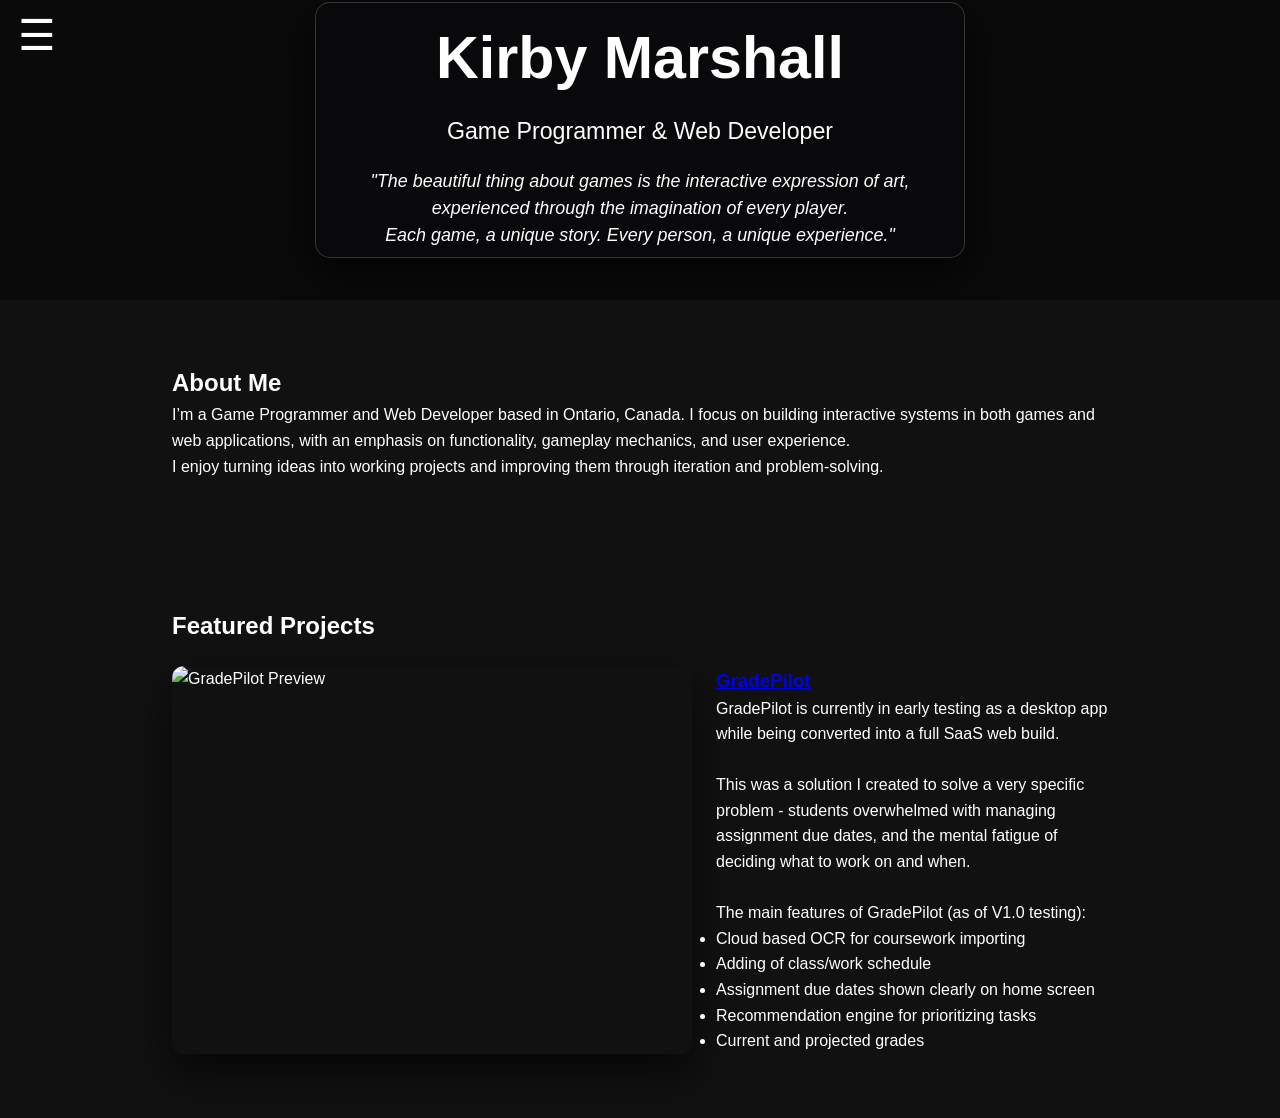
==== index.html @ d5e61985 "Add files via upload" ====
<!DOCTYPE html>
<html lang="en">
<head>
    <meta charset="UTF-8">
    <meta name="viewport" content="width=device-width, initial-scale=1.0">
    <title>Kirby Marshall | Game Developer</title>
    <link rel="stylesheet" href="style.css">
</head>
<body>

    <nav class="nav">
        <button class="hamburger" id="hamburger">☰</button>
        <div class="menu" id="menu">
            <a href="index.html">Homepage</a>
            <a href="resume.html">Resume</a>
            <a href="game-dev.html">Game Dev Projects</a>
            <a href="web-dev.html">Web Dev Projects</a>
            <a href="contact.html">Contact</a>
        </div>
    </nav>

    <header class="hero">
        <div class="collage">
            <img src="Assets/img1.jpg" class="img i1" alt="">
            <img src="Assets/img2.jpg" class="img i2" alt="">
            <img src="Assets/img3.jpg" class="img i3" alt="">
            <img src="Assets/img4.jpg" class="img i4" alt="">
            <img src="Assets/img5.jpg" class="img i5" alt="">
            <img src="Assets/img6.jpg" class="img i6" alt="">
            <img src="Assets/img7.jpg" class="img i7" alt="">
            <img src="Assets/img8.jpg" class="img i8" alt="">
        </div>

        <div class="hero-text">
            <div class="glass">
                <h1>Kirby Marshall</h1>
                <p>Game Programmer & Web Developer</p>

                <p>
                    <em>
                        "The beautiful thing about games is the interactive expression of art,
                        experienced through the imagination of every player.<br>
                        Each game, a unique story. Every person, a unique experience."
                    </em>
                </p>
            </div>
        </div>
    </header>

    <section>
        <h2>About Me</h2>

        <p>
            I’m a Game Programmer and Web Developer based in Ontario, Canada. I focus on building interactive systems in both games and web applications, with an emphasis on functionality, gameplay mechanics, and user experience.
        </p>

        <p>
            I enjoy turning ideas into working projects and improving them through iteration and problem-solving.
        </p>
    </section>

    <section>
        <h2>Featured Projects</h2>

        <div class="project">

            <img src="Assets/gradepilot.jpg" alt="GradePilot Preview" class="project-img">

            <div class="project-info">

                <h3>
                    <a href="https://github.com/RomuluStudios/GradePilot" target="_blank">
                        GradePilot
                    </a>
                </h3>

                <p>
                    GradePilot is currently in early testing as a desktop app while being converted into a full SaaS web build.
                    <br><br>
                    This was a solution I created to solve a very specific problem - students overwhelmed with managing assignment due dates,
                    and the mental fatigue of deciding what to work on and when.
                    <br><br>
                    The main features of GradePilot (as of V1.0 testing):
                </p>

                <ul>
                    <li>Cloud based OCR for coursework importing</li>
                    <li>Adding of class/work schedule</li>
                    <li>Assignment due dates shown clearly on home screen</li>
                    <li>Recommendation engine for prioritizing tasks</li>
                    <li>Current and projected grades</li>
                </ul>

            </div>
        </div>

    </section>

    <script src="script.js"></script>
</body>
</html>
---- style.css ----
/* RESET */
* {
    margin: 0;
    padding: 0;
    box-sizing: border-box;
}

/* BASE */
body {
    font-family: Arial, sans-serif;
    background-color: #111;
    color: white;
    line-height: 1.6;
}

/* ================= NAV ================= */
.nav {
    position: fixed;
    top: 0;
    left: 0;
    z-index: 1000;
}

.hamburger {
    background: none;
    border: none;
    color: white;
    font-size: 2.6rem;
    padding: 0.7rem 1.1rem;
    cursor: pointer;
}

/* MENU */
.menu {
    position: absolute;
    top: 3.7rem;
    left: 1rem;
    min-width: 220px;
    padding: 0.8rem 0;
    border-radius: 15px;
    background: rgba(15, 15, 30, 0.1);
    backdrop-filter: blur(6px);
    -webkit-backdrop-filter: blur(48px);
    border: 1px solid rgba(255, 255, 255, 0.18);
    box-shadow: 0 15px 45px rgba(0, 0, 0, 0.7);
    display: flex;
    flex-direction: column;
    opacity: 0;
    transform: translateY(-20px);
    pointer-events: none;
    transition: all 0.35s ease;
}

    .menu.show {
        opacity: 1;
        transform: translateY(0);
        pointer-events: auto;
    }

    .menu a {
        color: white;
        text-decoration: none;
        padding: 0.85rem 1.4rem;
        font-size: 1.1rem;
        transition: all 0.2s ease;
    }

        .menu a:hover {
            background: rgba(255, 255, 255, 0.1);
            padding-left: 1.8rem;
        }

/* ================= HERO ================= */
.hero {
    position: relative;
    width: 100%;
    height: 300px;
    overflow: hidden;
    display: flex;
    align-items: flex-start;
    justify-content: center;
}

/* ================= COLLAGE ================= */
.collage {
    position: absolute;
    inset: 0;
    z-index: 0;
    overflow: hidden;
    background: #0a0a0a;
}

.img {
    position: absolute;
    width: 30%;
    min-width: 380px;
    height: auto;
    object-fit: cover;
    border-radius: 12px;
    box-shadow: 0 25px 50px rgba(0, 0, 0, 0.8);
    opacity: 1;
}

.i1 {
    top: -15%;
    left: -8%;
    transform: rotate(-11deg);
    z-index: 1;
}

.i2 {
    top: -30%;
    left: 18%;
    transform: rotate(-12deg);
    z-index: -1;
}

.i3 {
    top: -10%;
    left: 72%;
    transform: rotate(-5deg);
}

.i4 {
    top: 45%;
    left: -1%;
    transform: rotate(10deg);
    z-index: 1;
}

.i5 {
    top: 15%;
    left: 35%;
    transform: rotate(-8deg);
    z-index: 3;
}

.i6 {
    top: 28%;
    left: 25%;
    transform: rotate(5deg);
}

.i7 {
    top: -8%;
    left: 42%;
    transform: rotate(5deg);
}

.i8 {
    top: 32%;
    left: 70%;
    transform: rotate(8deg);
    z-index: 2;
}

/* ================= HERO TEXT ================= */
.hero-text {
    position: relative;
    z-index: 10;
    text-align: center;
    padding-top: 0.1rem;
    padding-left: 1rem;
    padding-right: 1rem;
    max-width: 1000px;
}

.glass {
    background: rgba(15, 15, 30, 0.1);
    backdrop-filter: blur(6px);
    -webkit-backdrop-filter: blur(48px);
    border: 1px solid rgba(255, 255, 255, 0.18);
    border-radius: 15px;
    padding: 0.5rem 0.5rem;
    box-shadow: 0 15px 45px rgba(0, 0, 0, 0.7);
    max-width: 650px;
    margin: 0 auto;
}

.hero h1 {
    font-size: 3.7rem;
    margin-bottom: 0.5rem;
}

.hero p:first-of-type {
    font-size: 1.45rem;
    margin-bottom: 1.1rem;
}

.hero em {
    display: block;
    font-style: italic;
    font-size: 1.12rem;
    line-height: 1.5;
}

/* ================= SECTIONS ================= */
section {
    padding: 4rem 2rem;
    max-width: 1000px;
    margin: 0 auto;
}

/* ================= PROJECT LAYOUT (NEW) ================= */

.project {
    display: flex;
    gap: 24px;
    align-items: stretch;
    margin-top: 20px;
}

/* LEFT SIDE (image container) */
.project-img {
    width: 520px;
    align-self: stretch; /* forces it to match height */
    object-fit: cover;
    border-radius: 12px;
    box-shadow: 0 20px 40px rgba(0, 0, 0, 0.6);
    display: block;
}

/* RIGHT SIDE (text container) */
.project-info {
    flex: 1;
}

/* ================= MOBILE ================= */
@media (max-width: 768px) {
    .project {
        flex-direction: column;
    }

    .project-img {
        width: 100%;
    }
}
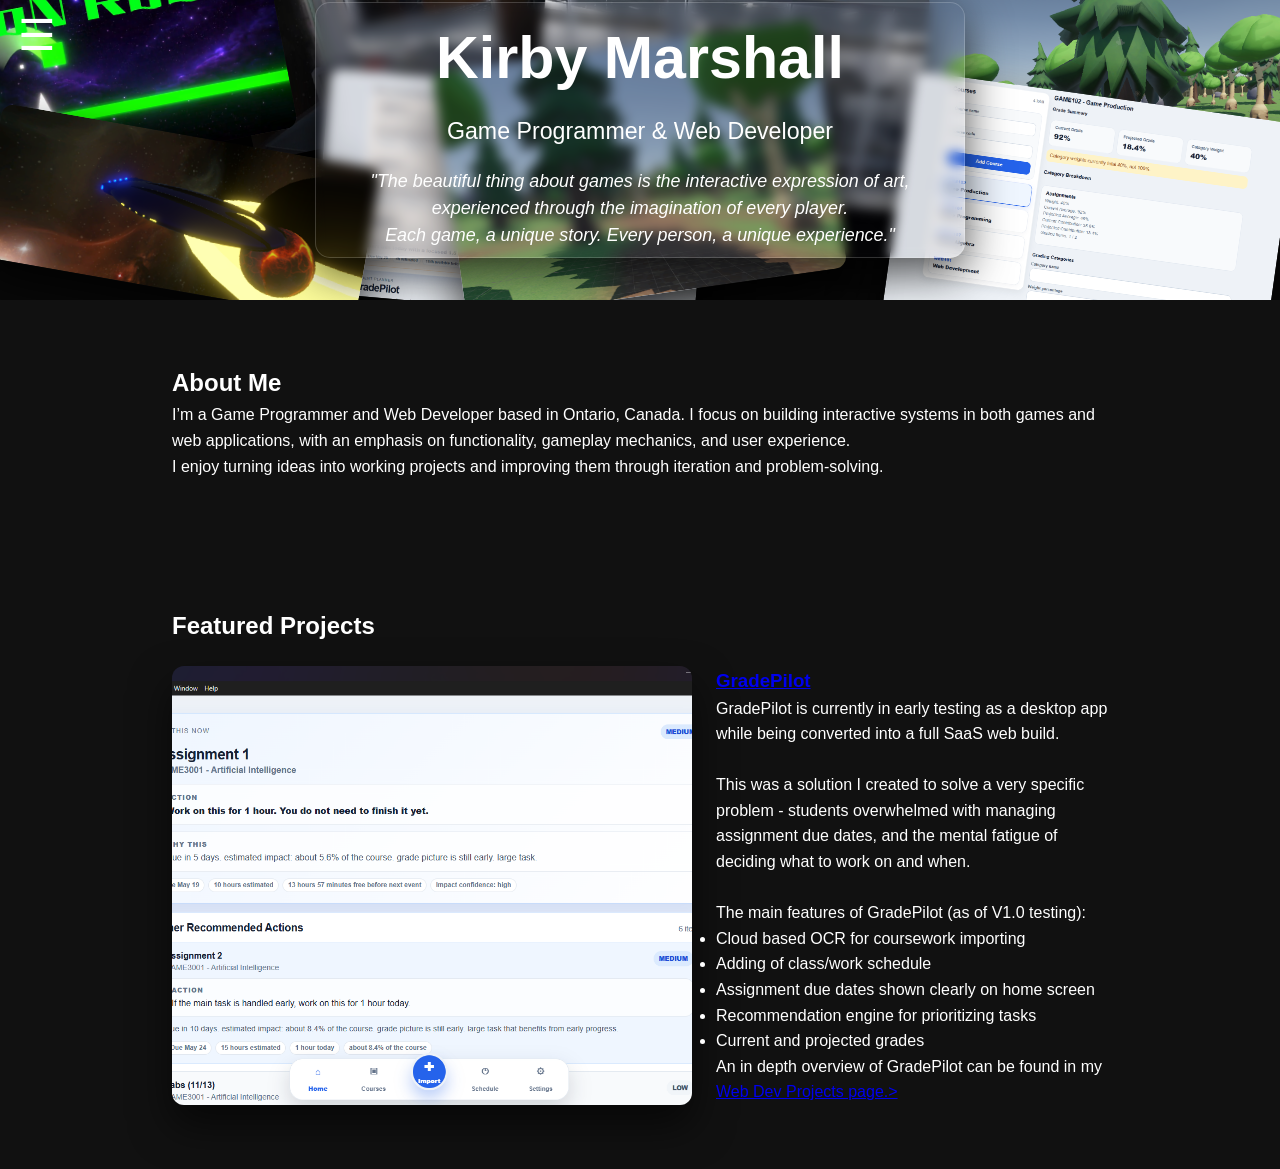
==== commit c61e3bab: "Web Dev Link (GradePilot) added link to in depth overview of GradePilot (web dev projects page) to t" ====
--- a/index.html
+++ b/index.html
@@ -90,6 +90,10 @@
                     <li>Recommendation engine for prioritizing tasks</li>
                     <li>Current and projected grades</li>
                 </ul>
+                <p>
+                    An in depth overview of GradePilot can be found in my
+                <a href="https://romulustudios.github.io/Portfolio-Site/web-dev.html" target="_blank">Web Dev Projects page.></a>
+                </p>
 
             </div>
         </div>
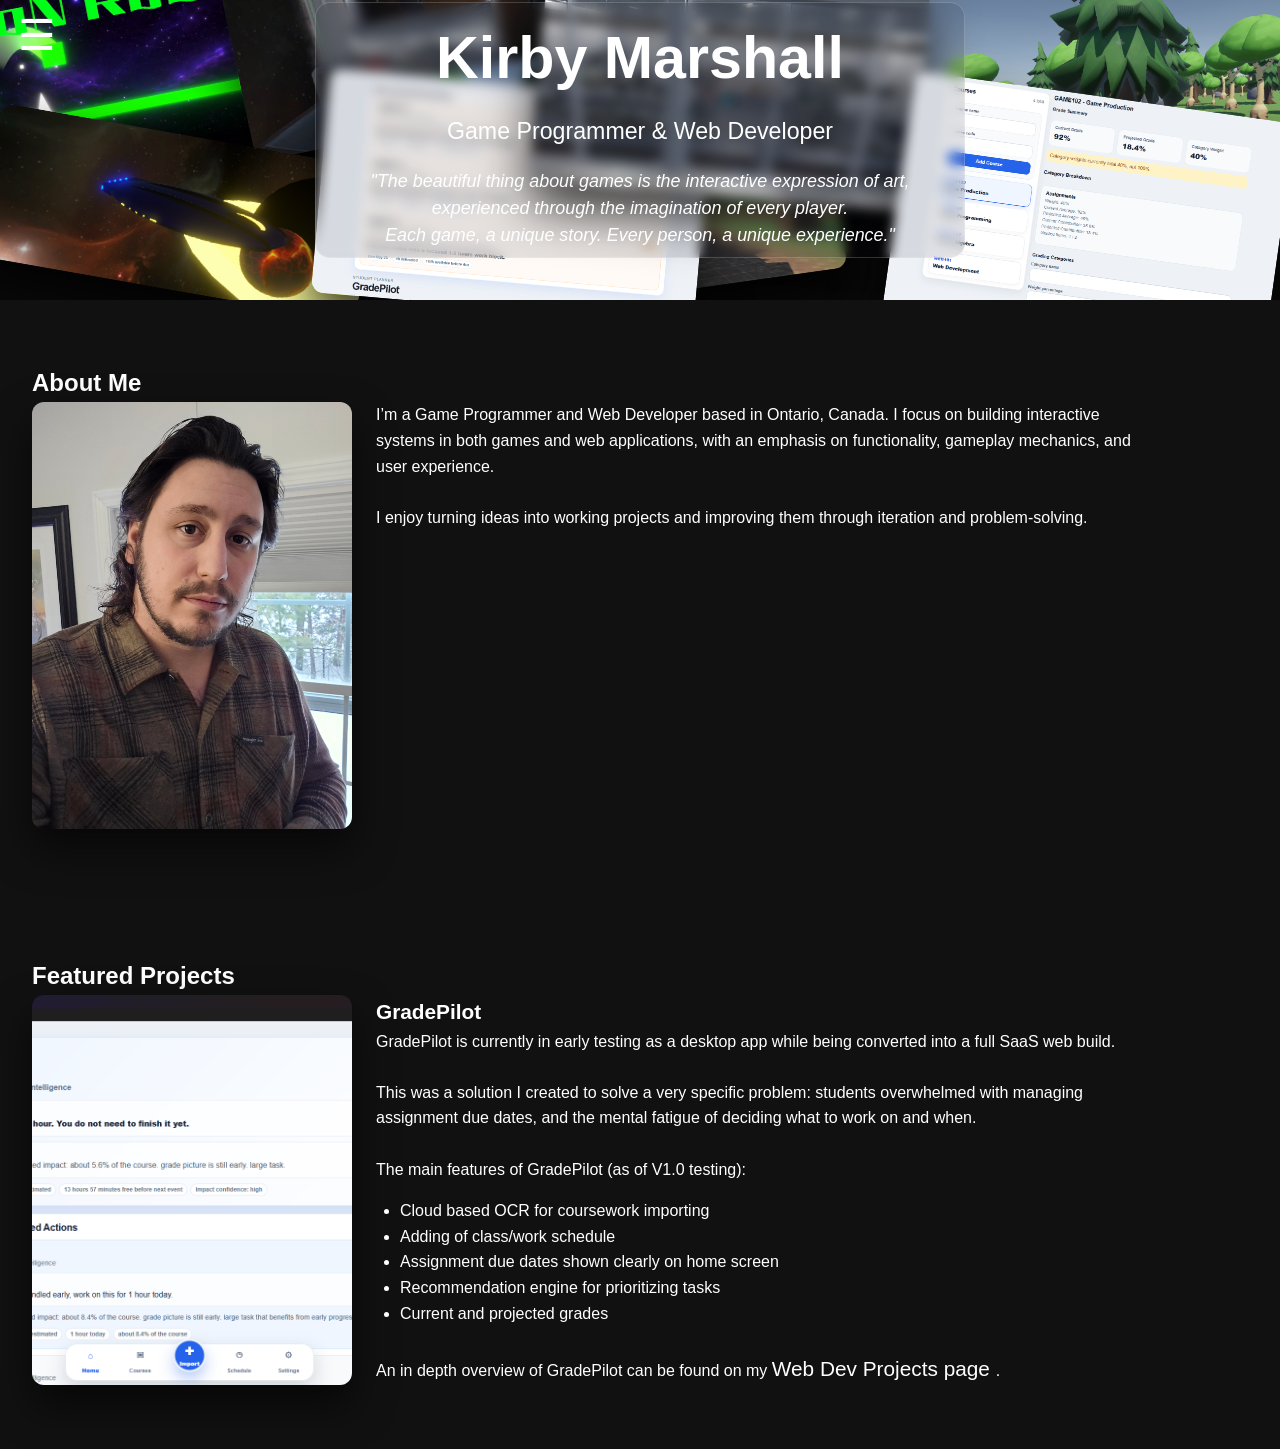
==== commit c193c66b: "Added About Selfie added selfie to about section, updated css to style section into the same layout " ====
--- a/index.html
+++ b/index.html
@@ -10,6 +10,7 @@
 
     <nav class="nav">
         <button class="hamburger" id="hamburger">☰</button>
+
         <div class="menu" id="menu">
             <a href="index.html">Homepage</a>
             <a href="resume.html">Resume</a>
@@ -19,7 +20,9 @@
         </div>
     </nav>
 
+    <!-- HERO -->
     <header class="hero">
+
         <div class="collage">
             <img src="Assets/img1.jpg" class="img i1" alt="">
             <img src="Assets/img2.jpg" class="img i2" alt="">
@@ -33,7 +36,9 @@
 
         <div class="hero-text">
             <div class="glass">
+
                 <h1>Kirby Marshall</h1>
+
                 <p>Game Programmer & Web Developer</p>
 
                 <p>
@@ -43,63 +48,109 @@
                         Each game, a unique story. Every person, a unique experience."
                     </em>
                 </p>
-            </div>
-        </div>
-    </header>
-
-    <section>
-        <h2>About Me</h2>
-
-        <p>
-            I’m a Game Programmer and Web Developer based in Ontario, Canada. I focus on building interactive systems in both games and web applications, with an emphasis on functionality, gameplay mechanics, and user experience.
-        </p>
-
-        <p>
-            I enjoy turning ideas into working projects and improving them through iteration and problem-solving.
-        </p>
-    </section>
-
-    <section>
-        <h2>Featured Projects</h2>
-
-        <div class="project">
-
-            <img src="Assets/gradepilot.jpg" alt="GradePilot Preview" class="project-img">
-
-            <div class="project-info">
-
-                <h3>
-                    <a href="https://github.com/RomuluStudios/GradePilot" target="_blank">
-                        GradePilot
-                    </a>
-                </h3>
-
-                <p>
-                    GradePilot is currently in early testing as a desktop app while being converted into a full SaaS web build.
-                    <br><br>
-                    This was a solution I created to solve a very specific problem - students overwhelmed with managing assignment due dates,
-                    and the mental fatigue of deciding what to work on and when.
-                    <br><br>
-                    The main features of GradePilot (as of V1.0 testing):
-                </p>
-
-                <ul>
-                    <li>Cloud based OCR for coursework importing</li>
-                    <li>Adding of class/work schedule</li>
-                    <li>Assignment due dates shown clearly on home screen</li>
-                    <li>Recommendation engine for prioritizing tasks</li>
-                    <li>Current and projected grades</li>
-                </ul>
-                <p>
-                    An in depth overview of GradePilot can be found in my
-                <a href="https://romulustudios.github.io/Portfolio-Site/web-dev.html" target="_blank">Web Dev Projects page.></a>
-                </p>
 
             </div>
         </div>
 
+    </header>
+
+    <!-- ABOUT -->
+    <section>
+        <div class="container">
+
+            <h2>About Me</h2>
+
+            <div class="project">
+
+                <img src="Assets/selfie.jpg"
+                     alt="Kirby Marshall"
+                     class="about-img">
+
+                <div class="project-info">
+
+                    <p>
+                        I’m a Game Programmer and Web Developer based in Ontario, Canada.
+                        I focus on building interactive systems in both games and web applications,
+                        with an emphasis on functionality, gameplay mechanics, and user experience.
+                    </p>
+
+                    <br>
+
+                    <p>
+                        I enjoy turning ideas into working projects and improving them
+                        through iteration and problem-solving.
+                    </p>
+
+                </div>
+
+            </div>
+
+        </div>
+    </section>
+
+    <!-- FEATURED PROJECTS -->
+    <section>
+        <div class="container">
+
+            <h2>Featured Projects</h2>
+
+            <div class="project">
+
+                <img src="Assets/gradepilot.jpg"
+                     alt="GradePilot Preview"
+                     class="project-img">
+
+                <div class="project-info">
+
+                    <h3>
+                        <a href="https://github.com/RomuluStudios/GradePilot" target="_blank">
+                            GradePilot
+                        </a>
+                    </h3>
+
+                    <p>
+                        GradePilot is currently in early testing as a desktop app while being converted into a full SaaS web build.
+                    </p>
+
+                    <br>
+
+                    <p>
+                        This was a solution I created to solve a very specific problem:
+                        students overwhelmed with managing assignment due dates,
+                        and the mental fatigue of deciding what to work on and when.
+                    </p>
+
+                    <br>
+
+                    <p>
+                        The main features of GradePilot (as of V1.0 testing):
+                    </p>
+
+                    <ul>
+                        <li>Cloud based OCR for coursework importing</li>
+                        <li>Adding of class/work schedule</li>
+                        <li>Assignment due dates shown clearly on home screen</li>
+                        <li>Recommendation engine for prioritizing tasks</li>
+                        <li>Current and projected grades</li>
+                    </ul>
+
+                    <br>
+
+                    <p>
+                        An in depth overview of GradePilot can be found on my
+                        <a href="web-dev.html" target="_blank">
+                            Web Dev Projects page
+                        </a>.
+                    </p>
+
+                </div>
+
+            </div>
+
+        </div>
     </section>
 
     <script src="script.js"></script>
+
 </body>
 </html>
--- a/style.css
+++ b/style.css
@@ -14,6 +14,7 @@
 }
 
 /* ================= NAV ================= */
+
 .nav {
     position: fixed;
     top: 0;
@@ -31,6 +32,7 @@
 }
 
 /* MENU */
+
 .menu {
     position: absolute;
     top: 3.7rem;
@@ -71,6 +73,7 @@
         }
 
 /* ================= HERO ================= */
+
 .hero {
     position: relative;
     width: 100%;
@@ -82,6 +85,7 @@
 }
 
 /* ================= COLLAGE ================= */
+
 .collage {
     position: absolute;
     inset: 0;
@@ -98,21 +102,18 @@
     object-fit: cover;
     border-radius: 12px;
     box-shadow: 0 25px 50px rgba(0, 0, 0, 0.8);
-    opacity: 1;
 }
 
 .i1 {
     top: -15%;
     left: -8%;
     transform: rotate(-11deg);
-    z-index: 1;
 }
 
 .i2 {
     top: -30%;
     left: 18%;
     transform: rotate(-12deg);
-    z-index: -1;
 }
 
 .i3 {
@@ -125,14 +126,12 @@
     top: 45%;
     left: -1%;
     transform: rotate(10deg);
-    z-index: 1;
 }
 
 .i5 {
     top: 15%;
     left: 35%;
     transform: rotate(-8deg);
-    z-index: 3;
 }
 
 .i6 {
@@ -151,10 +150,10 @@
     top: 32%;
     left: 70%;
     transform: rotate(8deg);
-    z-index: 2;
 }
 
 /* ================= HERO TEXT ================= */
+
 .hero-text {
     position: relative;
     z-index: 10;
@@ -171,8 +170,7 @@
     -webkit-backdrop-filter: blur(48px);
     border: 1px solid rgba(255, 255, 255, 0.18);
     border-radius: 15px;
-    padding: 0.5rem 0.5rem;
-    box-shadow: 0 15px 45px rgba(0, 0, 0, 0.7);
+    padding: 0.5rem;
     max-width: 650px;
     margin: 0 auto;
 }
@@ -195,43 +193,95 @@
 }
 
 /* ================= SECTIONS ================= */
+
 section {
+    width: 100%;
     padding: 4rem 2rem;
-    max-width: 1000px;
-    margin: 0 auto;
-}
-
-/* ================= PROJECT LAYOUT (NEW) ================= */
+}
+
+/* CONTENT WRAPPER */
+
+.container {
+    max-width: 1100px;
+    margin: 0;
+}
+
+/* ================= PROJECT / ABOUT LAYOUT ================= */
 
 .project {
     display: flex;
     gap: 24px;
     align-items: stretch;
-    margin-top: 20px;
-}
-
-/* LEFT SIDE (image container) */
-.project-img {
-    width: 520px;
-    align-self: stretch; /* forces it to match height */
+    width: 100%;
+}
+
+/* ABOUT IMAGE */
+
+.about-img {
+    width: 320px;
+    flex-shrink: 0;
     object-fit: cover;
     border-radius: 12px;
     box-shadow: 0 20px 40px rgba(0, 0, 0, 0.6);
-    display: block;
-}
-
-/* RIGHT SIDE (text container) */
+}
+
+/* PROJECT IMAGE */
+
+.project-img {
+    width: 320px;
+    flex-shrink: 0;
+    object-fit: cover;
+    border-radius: 12px;
+    box-shadow: 0 20px 40px rgba(0, 0, 0, 0.6);
+}
+
+/* TEXT SIDE */
+
 .project-info {
     flex: 1;
 }
 
+    /* LINKS */
+
+    .project-info a {
+        color: white;
+        text-decoration: none;
+        font-size: 1.3rem;
+    }
+
+        .project-info a:hover {
+            text-decoration: underline;
+        }
+
+    /* LISTS */
+
+    .project-info ul {
+        margin-top: 1rem;
+        padding-left: 1.5rem;
+    }
+
 /* ================= MOBILE ================= */
+
 @media (max-width: 768px) {
+
     .project {
         flex-direction: column;
     }
 
-    .project-img {
+    .project-img,
+    .about-img {
         width: 100%;
     }
-}
+
+    .hero h1 {
+        font-size: 2.5rem;
+    }
+
+    .hero p:first-of-type {
+        font-size: 1.1rem;
+    }
+
+    .hero em {
+        font-size: 0.95rem;
+    }
+}
